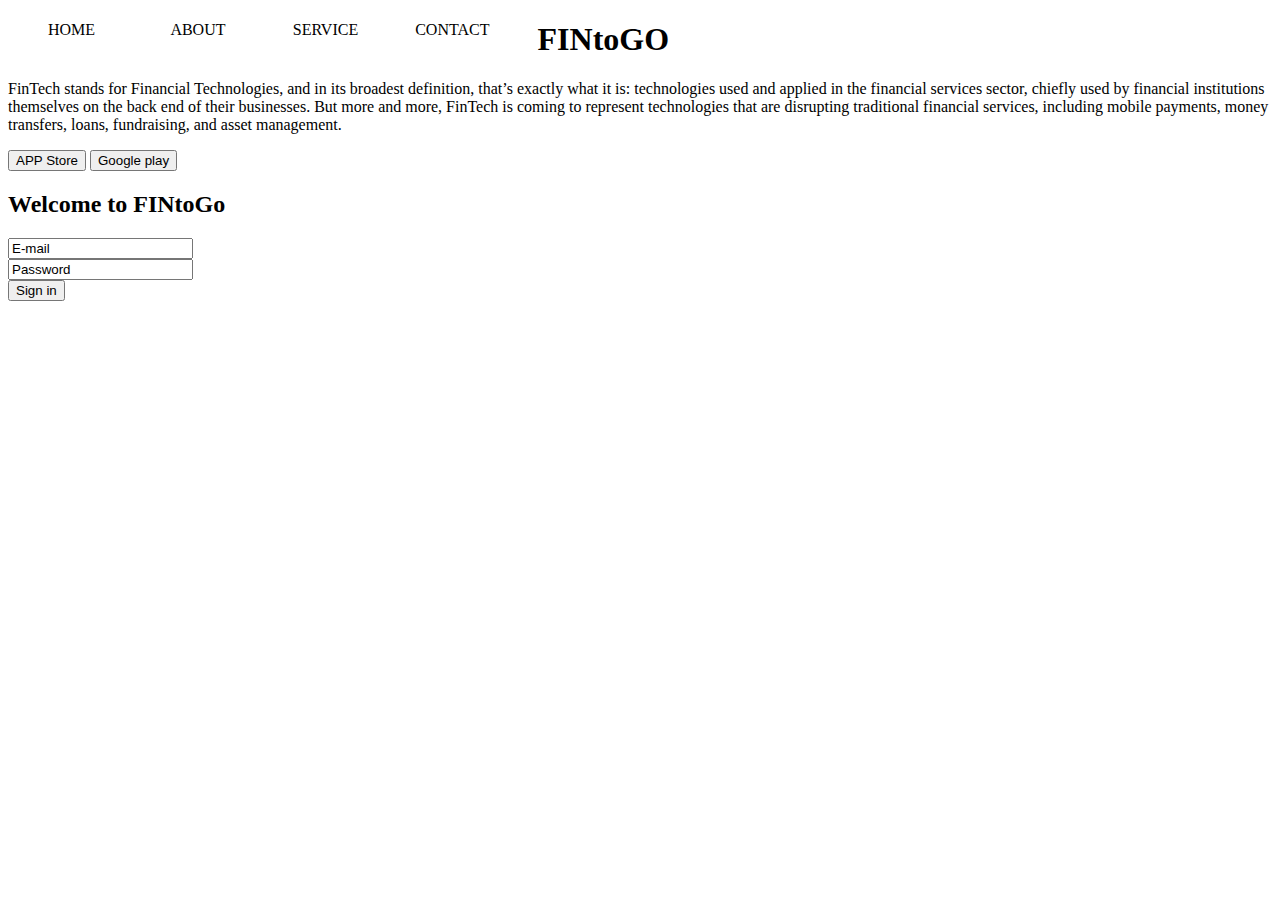
==== index.html @ 515086f3 "move dir" ====
<!DOCTYPE html>
<html>
  <title>FINtoGO</title>
  <link rel="stylesheet" href="app.css">
</html>
<body>
  <div class="header">
  <ul type="none">
    <li>
      HOME
    </li>  
    <li>
      ABOUT
    </li>  
    <li>
      SERVICE 
    </li> 
    <li>
      CONTACT 
    </li>
  </ul>
  </div> 
  <div>
    <h1>FINtoGO</h1>
    <p>FinTech stands for Financial Technologies, and in its broadest definition, that’s exactly what it is: technologies used and applied in the financial services sector, chiefly used by financial institutions themselves on the back end of their businesses.  But more and more, FinTech is coming to represent technologies that are disrupting traditional financial services, including mobile payments, money transfers, loans, fundraising, and asset management.</p>
  </div>  
  <button type="button">APP Store</button>
  <button type="button">Google play</button>
  
  <div>
    <h2>Welcome to FINtoGo</h2>
    <form>
<input type="text" name="mail" value="E-mail"><br>
<input type="text" name="password" value="Password"><br>
<input type="submit" value="Sign in">
</form>
  </div>  
</body>
---- app.css ----
der{
  width:100%;
  height:100px;
  color:#fff;
  
  background-color:#74a8a7;
}
li{
  float:left;
  width:10%;
}
button{
  
}
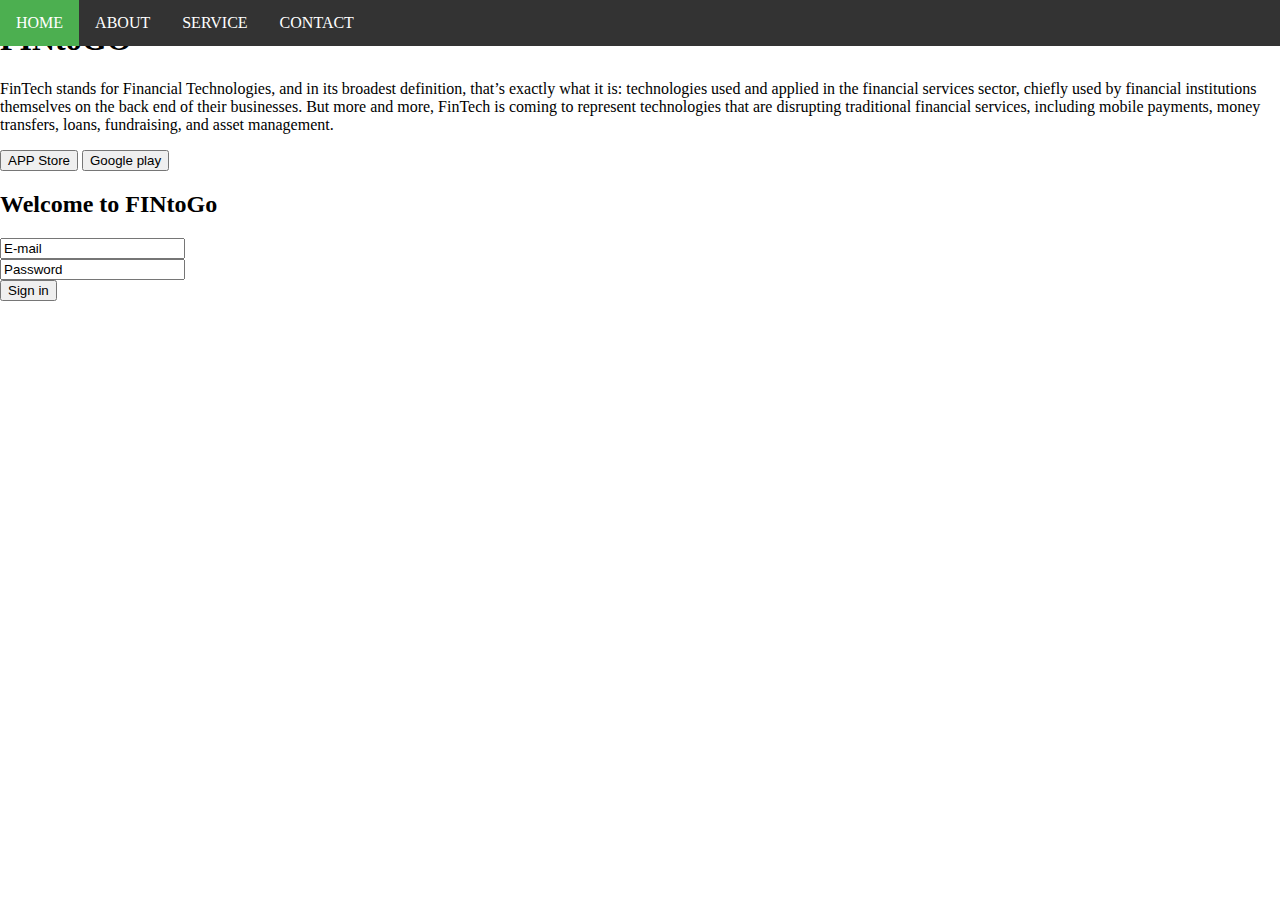
==== commit 815eb130: "nav" ====
--- a/index.html
+++ b/index.html
@@ -1,25 +1,17 @@
 <!DOCTYPE html>
 <html>
+<head>
   <title>FINtoGO</title>
   <link rel="stylesheet" href="app.css">
-</html>
+</head>
 <body>
-  <div class="header">
-  <ul type="none">
-    <li>
-      HOME
-    </li>  
-    <li>
-      ABOUT
-    </li>  
-    <li>
-      SERVICE 
-    </li> 
-    <li>
-      CONTACT 
-    </li>
+  <ul>
+    <li><a class="active" href="#home">HOME</a></li>
+    <li><a href="#news">ABOUT</a></li>
+    <li><a href="#contact">SERVICE</a></li>
+    <li><a href="#about">CONTACT</a></li>
   </ul>
-  </div> 
+  
   <div>
     <h1>FINtoGO</h1>
     <p>FinTech stands for Financial Technologies, and in its broadest definition, that’s exactly what it is: technologies used and applied in the financial services sector, chiefly used by financial institutions themselves on the back end of their businesses.  But more and more, FinTech is coming to represent technologies that are disrupting traditional financial services, including mobile payments, money transfers, loans, fundraising, and asset management.</p>
@@ -36,4 +28,5 @@
 </form>
   </div>  
 </body>
+</html>
 
--- a/app.css
+++ b/app.css
@@ -1,14 +1,32 @@
-der{
-  width:100%;
-  height:100px;
-  color:#fff;
-  
-  background-color:#74a8a7;
+body {margin:0;}
+
+ul {
+    list-style-type: none;
+    margin: 0;
+    padding: 0;
+    overflow: hidden;
+    background-color: #333;
+    position: fixed;
+    top: 0;
+    width: 100%;
 }
-li{
-  float:left;
-  width:10%;
+
+li {
+    float: left;
 }
-button{
-  
+
+li a {
+    display: block;
+    color: white;
+    text-align: center;
+    padding: 14px 16px;
+    text-decoration: none;
 }
+
+li a:hover:not(.active) {
+    background-color: #111;
+}
+
+.active {
+    background-color: #4CAF50;
+}
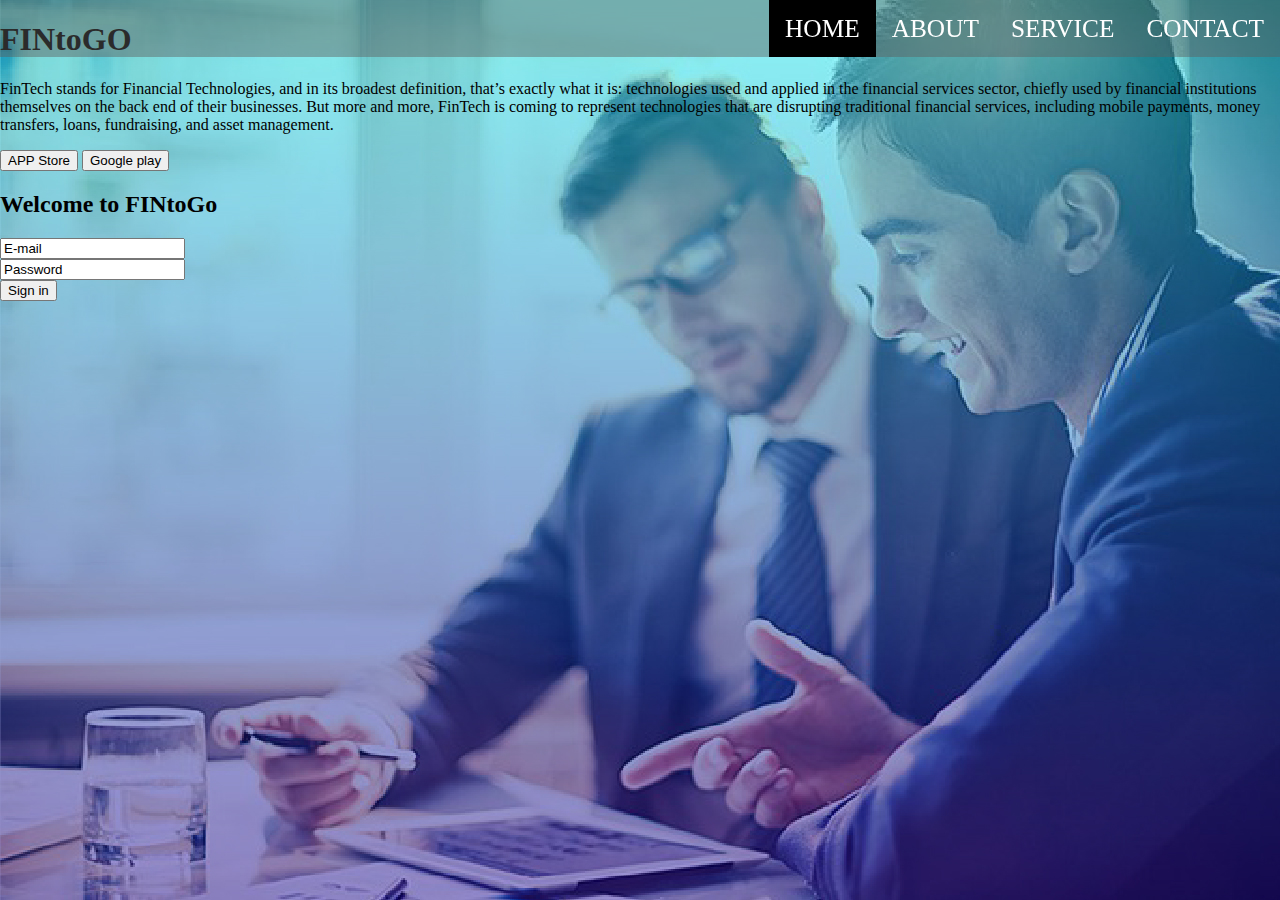
==== commit 0d06a3c5: "wordalign" ====
--- a/index.html
+++ b/index.html
@@ -6,10 +6,10 @@
 </head>
 <body>
   <ul>
+    <li><a href="#about">CONTACT</a></li>
+    <li><a href="#contact">SERVICE</a></li>
+    <li><a href="#news">ABOUT</a></li>
     <li><a class="active" href="#home">HOME</a></li>
-    <li><a href="#news">ABOUT</a></li>
-    <li><a href="#contact">SERVICE</a></li>
-    <li><a href="#about">CONTACT</a></li>
   </ul>
   
   <div>
@@ -30,3 +30,4 @@
 </body>
 </html>
 
+
--- a/app.css
+++ b/app.css
@@ -1,26 +1,31 @@
-body {margin:0;}
+body {margin:0;
+   background:url(picture/background.jpg);   
+}
 
 ul {
     list-style-type: none;
     margin: 0;
     padding: 0;
     overflow: hidden;
-    background-color: #333;
+    background:url(picture/column.png);
     position: fixed;
     top: 0;
     width: 100%;
+    float:right;
 }
 
 li {
-    float: left;
+    float: right;
 }
 
 li a {
     display: block;
-    color: white;
+    color: #FFFFFF;
     text-align: center;
     padding: 14px 16px;
     text-decoration: none;
+    font-family:Microsoft JhengHei UI;
+    font-size:19pt;
 }
 
 li a:hover:not(.active) {
@@ -28,5 +33,23 @@
 }
 
 .active {
-    background-color: #4CAF50;
+    background-color: #000000;
 }
+
+signinwrapper{
+    padding-top:10%;
+    width:40%;
+    padding-left:10%;
+}
+
+.signinwrapper h1{
+    text-align:center;
+    color:white;
+    font-size:400%;
+    font-style:italic;
+    font-family:sans-serif;
+}
+
+.signinwrapper p{
+    color:white; 
+}
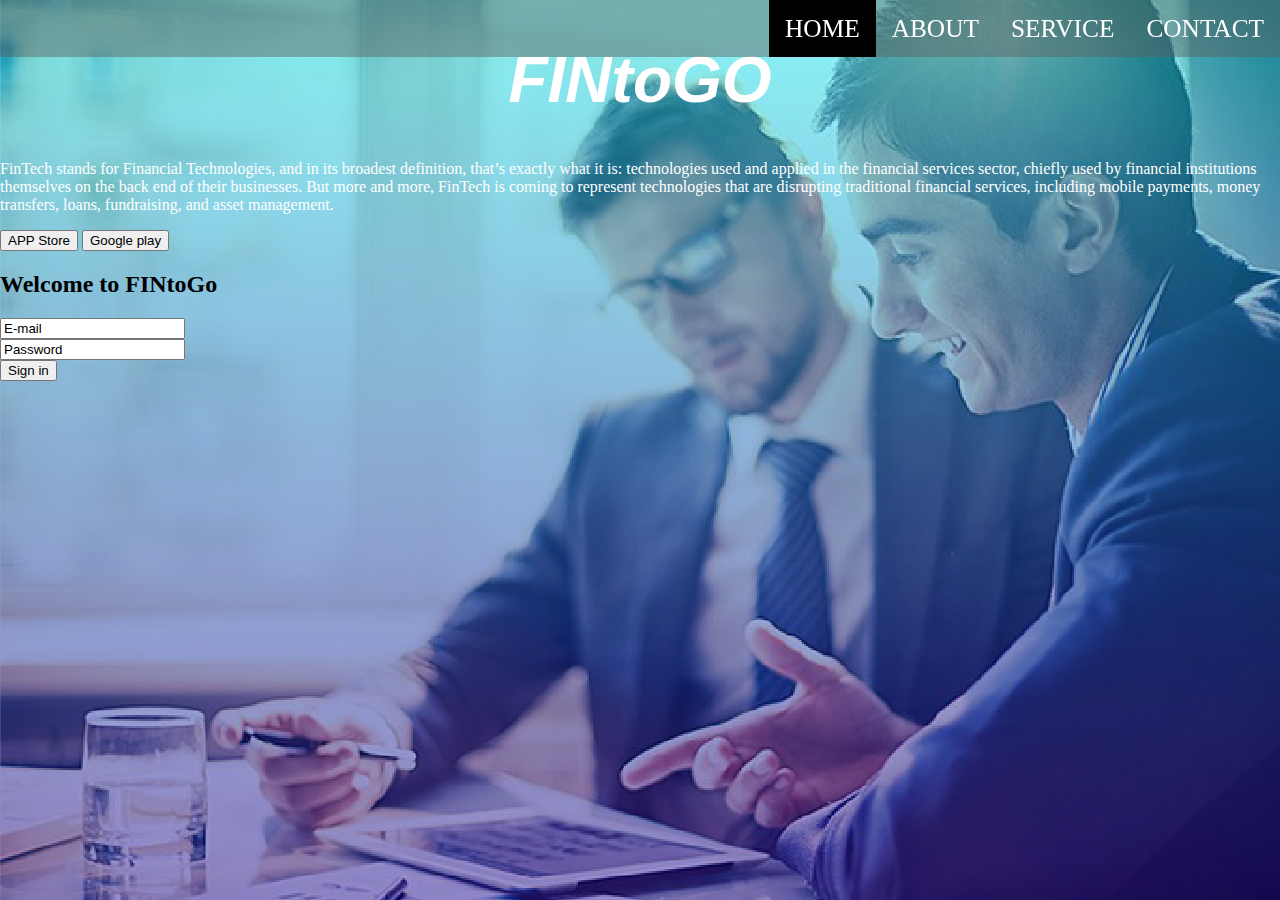
==== commit 2a15a58d: "index" ====
--- a/index.html
+++ b/index.html
@@ -12,7 +12,7 @@
     <li><a class="active" href="#home">HOME</a></li>
   </ul>
   
-  <div>
+  <div class="signinwrapper">
     <h1>FINtoGO</h1>
     <p>FinTech stands for Financial Technologies, and in its broadest definition, that’s exactly what it is: technologies used and applied in the financial services sector, chiefly used by financial institutions themselves on the back end of their businesses.  But more and more, FinTech is coming to represent technologies that are disrupting traditional financial services, including mobile payments, money transfers, loans, fundraising, and asset management.</p>
   </div>  
@@ -22,10 +22,10 @@
   <div>
     <h2>Welcome to FINtoGo</h2>
     <form>
-<input type="text" name="mail" value="E-mail"><br>
-<input type="text" name="password" value="Password"><br>
-<input type="submit" value="Sign in">
-</form>
+      <input type="text" name="mail" value="E-mail"><br>
+      <input type="text" name="password" value="Password"><br>
+      <input type="submit" value="Sign in">
+    </form>
   </div>  
 </body>
 </html>
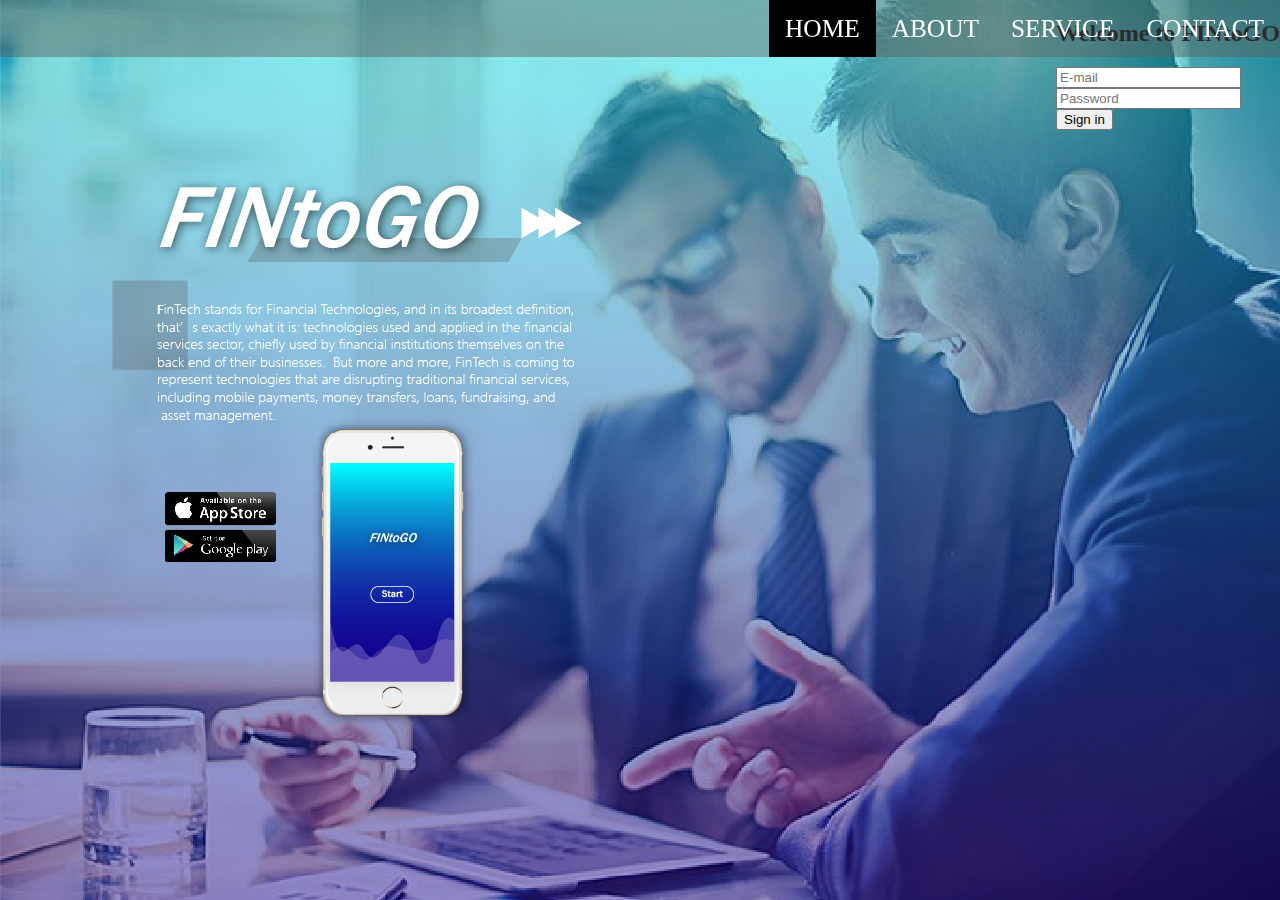
==== commit c04015c1: "newbg" ====
--- a/index.html
+++ b/index.html
@@ -12,18 +12,19 @@
     <li><a class="active" href="#home">HOME</a></li>
   </ul>
   
-  <div class="signinwrapper">
+<!--  <div class="aboutwrapper">
     <h1>FINtoGO</h1>
     <p>FinTech stands for Financial Technologies, and in its broadest definition, that’s exactly what it is: technologies used and applied in the financial services sector, chiefly used by financial institutions themselves on the back end of their businesses.  But more and more, FinTech is coming to represent technologies that are disrupting traditional financial services, including mobile payments, money transfers, loans, fundraising, and asset management.</p>
   </div>  
   <button type="button">APP Store</button>
   <button type="button">Google play</button>
+-->  
   
-  <div>
-    <h2>Welcome to FINtoGo</h2>
+  <div class="signinwrapper">
+    <h2>Welcome to FINtoGO</h2>
     <form>
-      <input type="text" name="mail" value="E-mail"><br>
-      <input type="text" name="password" value="Password"><br>
+      <input type="text" id="email" name="email" placeholder="E-mail"><br>
+      <input type="text" id="password" name="password" placeholder="Password"><br>
       <input type="submit" value="Sign in">
     </form>
   </div>  
--- a/app.css
+++ b/app.css
@@ -36,13 +36,13 @@
     background-color: #000000;
 }
 
-signinwrapper{
+/*.aboutwrapper{
     padding-top:10%;
     width:40%;
     padding-left:10%;
 }
 
-.signinwrapper h1{
+.aboutwrapper h1{
     text-align:center;
     color:white;
     font-size:400%;
@@ -50,6 +50,11 @@
     font-family:sans-serif;
 }
 
-.signinwrapper p{
+.aboutwrapper p{
     color:white; 
 }
+*/
+.signinwrapper{
+    background:url(picture/signbg.png);
+    float:right;
+}
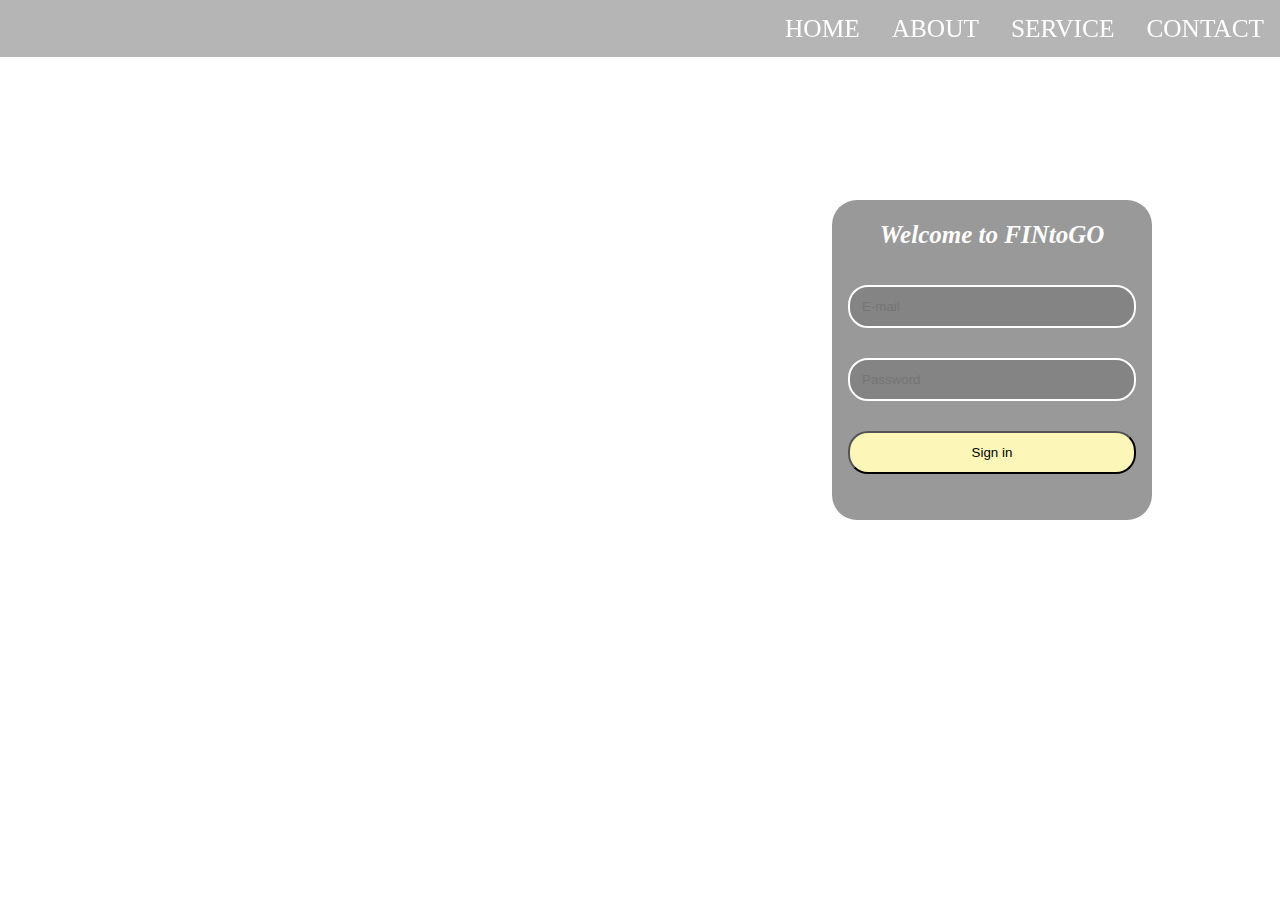
==== commit 8dc9fa37: "dir" ====
--- a/index.html
+++ b/index.html
@@ -3,13 +3,15 @@
 <head>
   <title>FINtoGO</title>
   <link rel="stylesheet" href="app.css">
+  <script src="https://ajax.googleapis.com/ajax/libs/jquery/3.1.1/jquery.min.js"></script>
+  <script src="js/jquery.ripples.js"></script>
 </head>
 <body>
   <ul>
-    <li><a href="#about">CONTACT</a></li>
-    <li><a href="#contact">SERVICE</a></li>
-    <li><a href="#news">ABOUT</a></li>
-    <li><a class="active" href="#home">HOME</a></li>
+    <li><a href="#contact">CONTACT</a></li>
+    <li><a href="#service">SERVICE</a></li>
+    <li><a href="#about">ABOUT</a></li>
+    <li><a href="#home">HOME</a></li>
   </ul>
   
 <!--  <div class="aboutwrapper">
@@ -25,9 +27,33 @@
     <form>
       <input type="text" id="email" name="email" placeholder="E-mail"><br>
       <input type="text" id="password" name="password" placeholder="Password"><br>
-      <input type="submit" value="Sign in">
+      <input type="submit" id="ajax" value="Sign in">
     </form>
-  </div>  
+  </div> 
+
+<script>
+  $("#ajax").click(function(e){
+  e.preventDefault();
+  var e1 = $("#email").val();
+  var p1 = $("#password").val();
+  if(e1="")
+  {alert("不要留下空白");return}
+  else if(p1="")
+  {alert("不要留下空白");return}
+  })
+  $("#ajax").click(function(){alert("thanks");
+  })
+</script>
+
+ <script>
+  $(document).ready(function(){
+    $('body').ripples({
+    resolution: 512,
+    dropRadius: 20,
+    perturbance: 0.04,
+    });
+    });
+  </script>
 </body>
 </html>
 
--- a/app.css
+++ b/app.css
@@ -1,5 +1,9 @@
+*{
+   box-sizing:border-box;
+}
 body {margin:0;
-   background:url(picture/background.jpg);   
+   background:url(picture/background.jpg);  
+   font-family: Microsoft JhengHei;
 }
 
 ul {
@@ -24,8 +28,8 @@
     text-align: center;
     padding: 14px 16px;
     text-decoration: none;
-    font-family:Microsoft JhengHei UI;
     font-size:19pt;
+    font-weight: lighter;
 }
 
 li a:hover:not(.active) {
@@ -55,6 +59,34 @@
 }
 */
 .signinwrapper{
-    background:url(picture/signbg.png);
-    float:right;
+    width:25%;
+    height:320px;
+    position:absolute;
+    right:10%;
+    top:200px;
+    text-align:center;
+    background-color:rgba(0,0,0,0.4);
+    border-radius:25px;
 }
+
+.signinwrapper h2{
+   color:#ffffff;
+   font-style: italic;
+   font-size: 25px;
+}
+
+input{
+  width:90%;
+  padding:12px;
+  margin:15px;
+}
+
+input[type=text] {
+   background-color:rgba(100,100,100,0.4);
+   border:2px solid white;
+   border-radius:20px;
+}
+
+input[type=submit]{
+   border-radius:20px;
+   background-color:rgb(252,246,184);
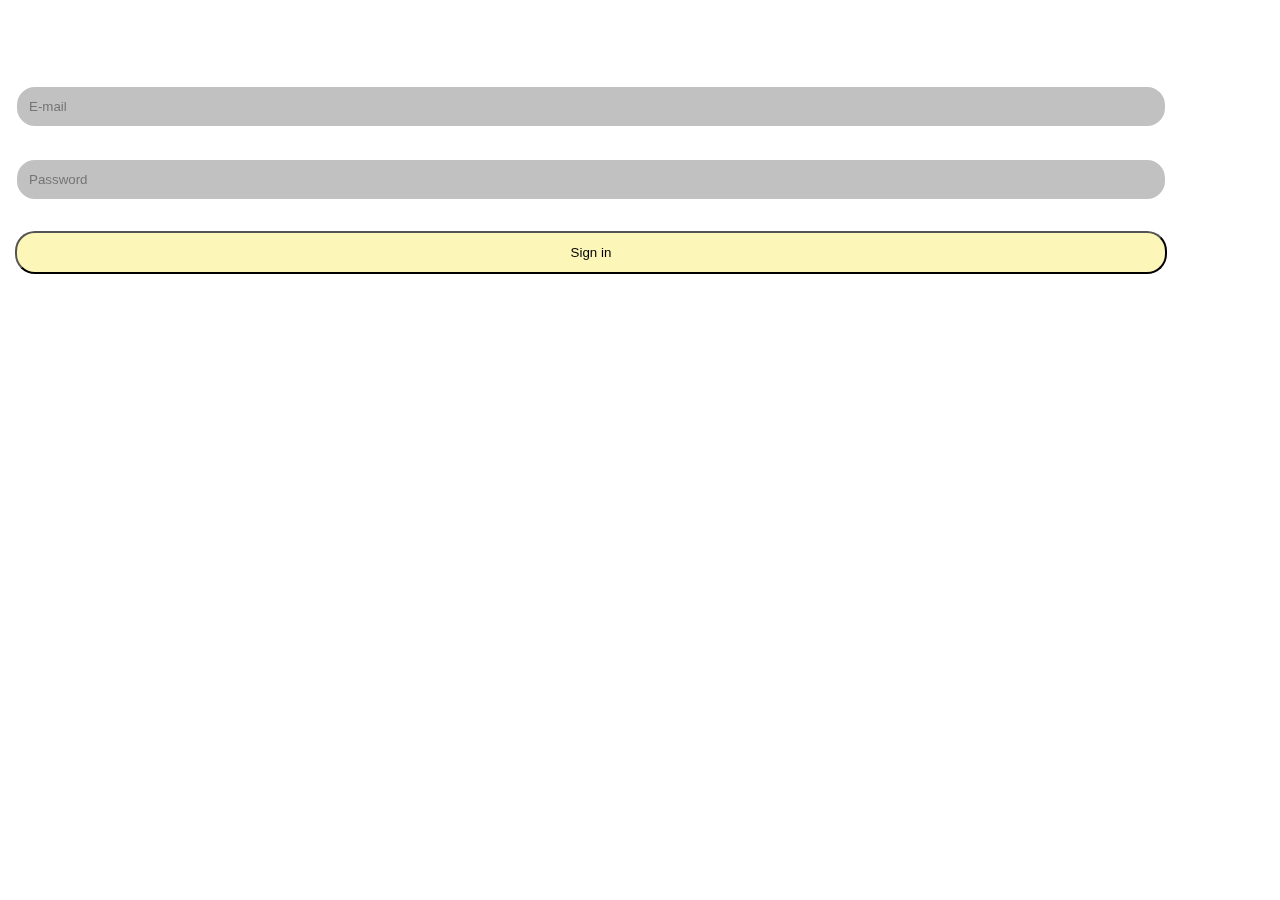
==== commit d9b39ab2: "css" ====
--- a/index.html
+++ b/index.html
@@ -2,7 +2,7 @@
 <html>
 <head>
   <title>FINtoGO</title>
-  <link rel="stylesheet" href="app.css">
+  <link rel="stylesheet" href="css/app.css">
   <script src="https://ajax.googleapis.com/ajax/libs/jquery/3.1.1/jquery.min.js"></script>
   <script src="js/jquery.ripples.js"></script>
 </head>
--- a/css/app.css
+++ b/css/app.css
@@ -0,0 +1,86 @@
+*{
+   box-sizing:border-box;
+}
+body {margin:0;
+   background:url(picture/background.jpg);  
+   font-family: Microsoft JhengHei;
+}
+
+ul {
+    list-style-type: none;
+    margin: 0;
+    padding: 0;
+    overflow: hidden;
+    background:url(picture/column.png);
+    position: fixed;
+    top: 0;
+    width: 100%;
+    float:right;
+}
+
+li {
+    float: right;
+}
+
+li a {
+    display: block;
+    color: #FFFFFF;
+    text-align: center;
+    padding: 14px 16px;
+    text-decoration: none;
+    font-size:19pt;
+    font-weight: lighter;
+}
+
+}
+
+/*.aboutwrapper{
+    padding-top:10%;
+    width:40%;
+    padding-left:10%;
+}
+
+.aboutwrapper h1{
+    text-align:center;
+    color:white;
+    font-size:400%;
+    font-style:italic;
+    font-family:sans-serif;
+}
+
+.aboutwrapper p{
+    color:white; 
+}
+*/
+.signinwrapper{
+    width:25%;
+    height:320px;
+    position:absolute;
+    right:10%;
+    top:200px;
+    text-align:center;
+    background-color:rgba(0,0,0,0.4);
+    border-radius:25px;
+}
+
+.signinwrapper h2{
+   color:#ffffff;
+   font-style: italic;
+   font-size: 25px;
+}
+
+input{
+  width:90%;
+  padding:12px;
+  margin:15px;
+}
+
+input[type=text] {
+   background-color:rgba(100,100,100,0.4);
+   border:2px solid white;
+   border-radius:20px;
+}
+
+input[type=submit]{
+   border-radius:20px;
+   background-color:rgb(252,246,184);
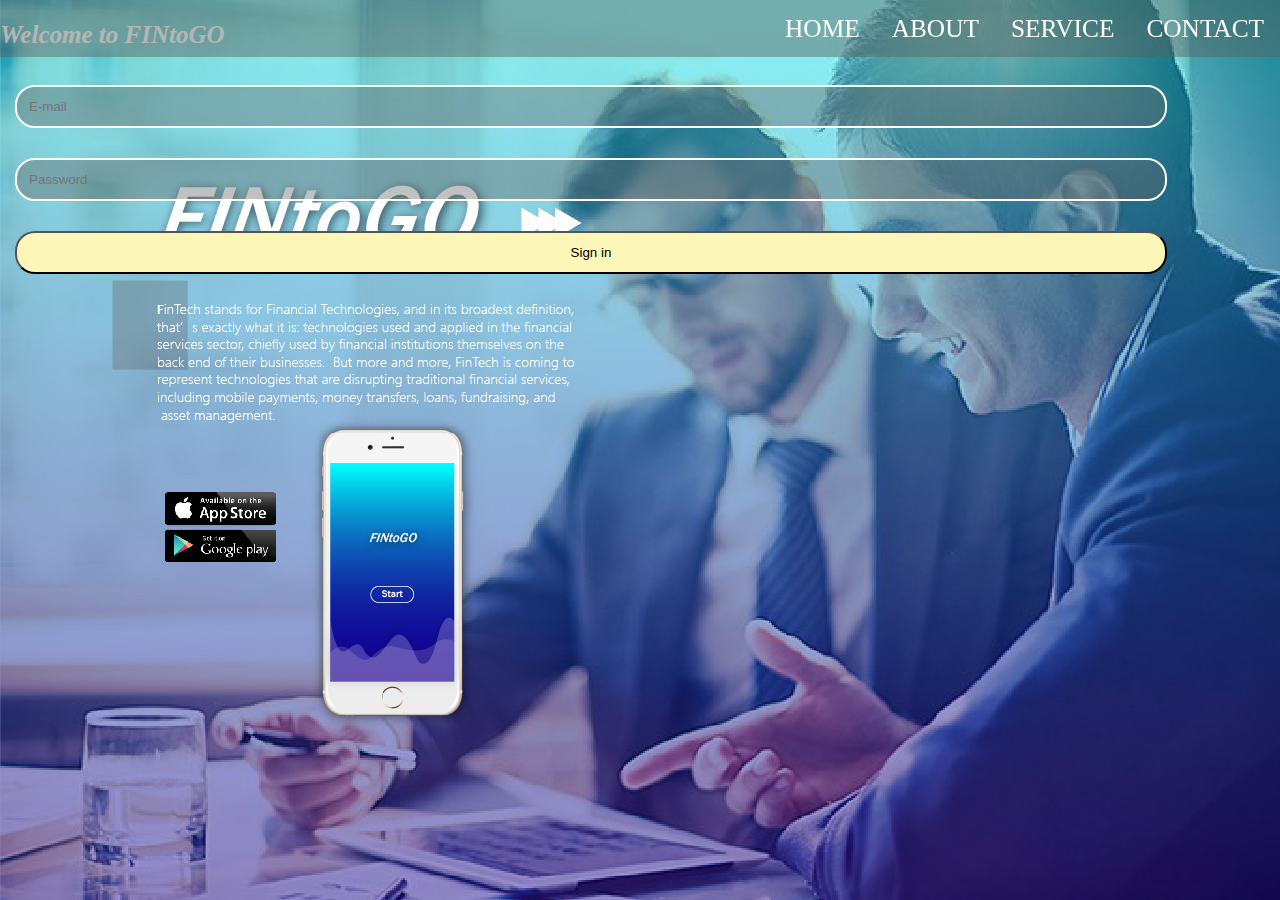
==== commit 5e831022: "scr" ====
--- a/index.html
+++ b/index.html
@@ -45,6 +45,7 @@
   })
 </script>
 
+<!--
  <script>
   $(document).ready(function(){
     $('body').ripples({
@@ -54,6 +55,8 @@
     });
     });
   </script>
+-->
+
 </body>
 </html>
 
--- a/css/app.css
+++ b/css/app.css
@@ -2,7 +2,7 @@
    box-sizing:border-box;
 }
 body {margin:0;
-   background:url(picture/background.jpg);  
+   background:url(../picture/background.jpg);  
    font-family: Microsoft JhengHei;
 }
 
@@ -11,7 +11,7 @@
     margin: 0;
     padding: 0;
     overflow: hidden;
-    background:url(picture/column.png);
+    background:url(../picture/column.png);
     position: fixed;
     top: 0;
     width: 100%;
